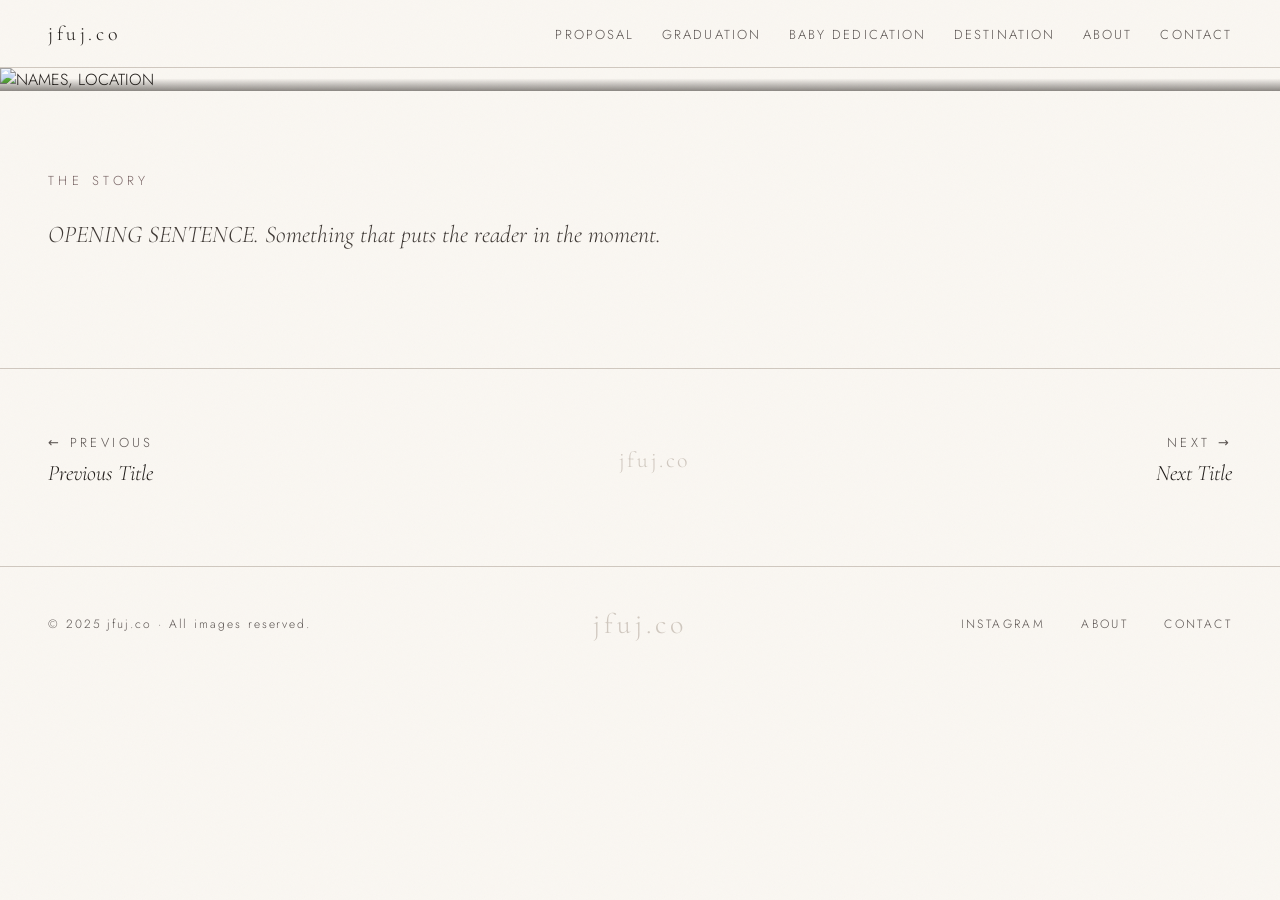
==== _story-template.html @ 377f387f "Add data-driven portfolio workflow - portfolio.json: single config file for all shoots (cover, nav l" ====
<!DOCTYPE html>
<html lang="en">
<head>
    <meta charset="UTF-8">
    <meta name="viewport" content="width=device-width, initial-scale=1.0">
    <!-- FILL IN: Page title -->
    <title>NAMES — TYPE Photography | jfuj</title>
    <!-- FILL IN: Meta description (1-2 sentences, include location + what happened) -->
    <meta name="description" content="DESCRIPTION. Photographed by Jerin Kuruvilla.">
    <meta name="author" content="Jerin Kuruvilla">
    <!-- FILL IN: canonical URL — must match the filename you save this as -->
    <link rel="canonical" href="https://jfuj.org/YOUR-FILENAME.html">
    <!-- Open Graph -->
    <meta property="og:type" content="article">
    <meta property="og:url" content="https://jfuj.org/YOUR-FILENAME.html">
    <meta property="og:title" content="NAMES — TYPE Photography | jfuj">
    <meta property="og:description" content="DESCRIPTION. Photographed by Jerin Kuruvilla.">
    <!-- FILL IN: path to the best single image for social sharing -->
    <meta property="og:image" content="https://jfuj.org/images/Portfolio/FOLDER/IMAGE.jpg">
    <!-- Twitter Card -->
    <meta name="twitter:card" content="summary_large_image">
    <meta name="twitter:title" content="NAMES — TYPE Photography | jfuj">
    <meta name="twitter:description" content="DESCRIPTION.">
    <meta name="twitter:image" content="https://jfuj.org/images/Portfolio/FOLDER/IMAGE.jpg">
    <link rel="preconnect" href="https://fonts.googleapis.com">
    <link rel="preconnect" href="https://fonts.gstatic.com" crossorigin>
    <link href="https://fonts.googleapis.com/css2?family=Cormorant+Garamond:ital,wght@0,300;0,400;1,300;1,400;1,500&family=Jost:wght@100;200;300&display=swap" rel="stylesheet">
    <link rel="stylesheet" href="style.css">
</head>
<body>

<div class="grain" aria-hidden="true"></div>

<!-- Mobile nav overlay — story links injected by portfolio.js -->
<div class="nav-overlay" id="navOverlay" aria-hidden="true">
    <a href="index.html">Home</a>
    <a href="about.html">About</a>
    <a href="contact.html">Contact</a>
</div>

<div class="page">

    <!-- NAV — story links injected by portfolio.js -->
    <nav class="nav scrolled" aria-label="Site navigation">
        <a href="index.html" class="nav-logo">jfuj.co</a>
        <ul class="nav-links">
            <li><a href="about.html">About</a></li>
            <li><a href="contact.html">Contact</a></li>
        </ul>
        <button class="nav-hamburger" id="hamburger" aria-label="Open menu" aria-expanded="false">
            <span></span><span></span><span></span>
        </button>
    </nav>

    <main>

        <!-- STORY HERO -->
        <!-- FILL IN: hero image path and alt text -->
        <div class="story-hero">
            <img
                src="images/Portfolio/FOLDER/HERO-IMAGE.jpg"
                alt="NAMES, LOCATION"
                loading="eager"
            >
            <div class="story-hero-overlay">
                <!-- FILL IN: title and meta -->
                <h1 class="story-hero-title">NAMES</h1>
                <p class="story-hero-meta">
                    TYPE &ensp;·&ensp; SEASON YEAR<br>
                    LOCATION
                </p>
            </div>
        </div>

        <!-- ESSAY -->
        <div class="essay">

            <!-- Opening paragraph — 1–2 sentences, sets the scene -->
            <div class="essay-intro reveal">
                <span class="essay-intro-label">The Story</span>
                <p class="essay-intro-text">OPENING SENTENCE. Something that puts the reader in the moment.</p>
            </div>

            <!-- ── IMAGE LAYOUTS — uncomment and fill in what you need ──────────

            FULL WIDTH (best for establishing shots or key moments):
            <div class="essay-section essay-full reveal">
                <div class="essay-img">
                    <img src="images/Portfolio/FOLDER/IMAGE.jpg" alt="DESCRIPTION" loading="lazy">
                </div>
                <p class="essay-cap">LOCATION · caption text</p>
            </div>

            TEXT BLOCK (between images):
            <div class="essay-text reveal">
                <p>Paragraph of writing. Keep it short — 2–4 sentences.</p>
                <p>Optional second paragraph.</p>
            </div>

            SIDE-BY-SIDE PAIR (two equal images):
            <div class="essay-section essay-pair reveal">
                <div class="essay-img">
                    <img src="images/Portfolio/FOLDER/IMAGE1.jpg" alt="DESCRIPTION" loading="lazy">
                </div>
                <div class="essay-img">
                    <img src="images/Portfolio/FOLDER/IMAGE2.jpg" alt="DESCRIPTION" loading="lazy">
                </div>
            </div>

            FEATURE — big left, small right (61/39 split):
            <div class="essay-section essay-feature reveal">
                <div class="essay-img">
                    <img src="images/Portfolio/FOLDER/BIG-IMAGE.jpg" alt="DESCRIPTION" loading="lazy">
                </div>
                <div class="essay-img">
                    <img src="images/Portfolio/FOLDER/SMALL-IMAGE.jpg" alt="DESCRIPTION" loading="lazy">
                </div>
            </div>

            FEATURE REVERSED — small left, big right (39/61 split):
            <div class="essay-section essay-feature-r reveal">
                <div class="essay-img">
                    <img src="images/Portfolio/FOLDER/SMALL-IMAGE.jpg" alt="DESCRIPTION" loading="lazy">
                </div>
                <div class="essay-img">
                    <img src="images/Portfolio/FOLDER/BIG-IMAGE.jpg" alt="DESCRIPTION" loading="lazy">
                </div>
            </div>

            SINGLE CENTERED PORTRAIT (62% wide, centered):
            <div class="essay-section essay-single reveal">
                <div class="essay-img">
                    <img src="images/Portfolio/FOLDER/IMAGE.jpg" alt="DESCRIPTION" loading="lazy">
                </div>
            </div>

            SINGLE CENTERED LANDSCAPE (78% wide, centered):
            <div class="essay-section essay-single landscape reveal">
                <div class="essay-img">
                    <img src="images/Portfolio/FOLDER/IMAGE.jpg" alt="DESCRIPTION" loading="lazy">
                </div>
            </div>

            ── END LAYOUTS ────────────────────────────────────────────────── -->

        </div><!-- /.essay -->

        <!-- STORY NAV -->
        <!-- FILL IN: prev/next page links. First page: use "← All Stories / Back to Stories".
             Last page: use "All Stories → / Back to Stories". Middle pages: use ← Previous / Next → -->
        <div class="story-nav">
            <div class="story-nav-link">
                <span>← Previous</span>
                <strong><a href="PREVIOUS-PAGE.html">Previous Title</a></strong>
            </div>
            <span class="story-nav-center">jfuj.co</span>
            <div class="story-nav-link" style="text-align:right;">
                <span>Next →</span>
                <strong><a href="NEXT-PAGE.html">Next Title</a></strong>
            </div>
        </div>

    </main>

    <!-- FOOTER -->
    <footer>
        <span class="footer-copy">© 2025 jfuj.co · All images reserved.</span>
        <a href="index.html" class="footer-wordmark">jfuj.co</a>
        <div class="footer-links">
            <a href="https://www.instagram.com/jfuj.co" target="_blank" rel="noopener">Instagram</a>
            <a href="about.html">About</a>
            <a href="contact.html">Contact</a>
        </div>
    </footer>

</div><!-- /.page -->

<script>
    const nav = document.querySelector('.nav');
    const onScroll = () => nav.classList.toggle('scrolled', window.scrollY > 60);
    window.addEventListener('scroll', onScroll, { passive: true });
    onScroll();

    const hamburger = document.getElementById('hamburger');
    const overlay   = document.getElementById('navOverlay');
    hamburger.addEventListener('click', () => {
        const open = hamburger.classList.toggle('open');
        overlay.classList.toggle('open', open);
        hamburger.setAttribute('aria-expanded', open);
        overlay.setAttribute('aria-hidden', !open);
        document.body.style.overflow = open ? 'hidden' : '';
    });
    overlay.querySelectorAll('a').forEach(a => a.addEventListener('click', () => {
        hamburger.classList.remove('open');
        overlay.classList.remove('open');
        hamburger.setAttribute('aria-expanded', false);
        overlay.setAttribute('aria-hidden', true);
        document.body.style.overflow = '';
    }));

    const reveals = document.querySelectorAll('.reveal');
    const observer = new IntersectionObserver(
        entries => entries.forEach(e => {
            if (e.isIntersecting) { e.target.classList.add('visible'); observer.unobserve(e.target); }
        }),
        { threshold: 0.06 }
    );
    reveals.forEach(el => observer.observe(el));
</script>
<script src="/portfolio.js" defer></script>

</body>
</html>
---- style.css ----
/* ════════════════════════════════════════════
   jfuj.co — Shared Stylesheet
   ════════════════════════════════════════════ */

/* ─── Reset ─── */
*, *::before, *::after { box-sizing: border-box; margin: 0; padding: 0; }

/* ─── Tokens ─── */
:root {
    --bg:         #FAF7F2;
    --text:       #1E1A17;
    --text-mid:   #3D3733;
    --text-faint: #5A5350;
    --mauve:      #7A6666;
    --sage:       #A4B09C;
    --sep:        #D0C8BF;
    --serif:      'Cormorant Garamond', Georgia, serif;
    --sans:       'Jost', system-ui, sans-serif;
    --gutter:     3rem;
    --nav-h:      68px;
}

/* ─── Base ─── */
html { scroll-behavior: smooth; }

body {
    background: var(--bg);
    color: var(--text);
    font-family: var(--sans);
    font-weight: 300;
    -webkit-font-smoothing: antialiased;
    overflow-x: hidden;
    min-height: 100dvh;
    display: flex;
    flex-direction: column;
}

img  { display: block; max-width: 100%; }
a    { color: inherit; text-decoration: none; }
main { flex: 1; }

/* ─── Film grain ─── */
.grain {
    position: fixed;
    inset: -100%;
    width: 300%; height: 300%;
    pointer-events: none;
    z-index: 9000;
    opacity: 0.03;
    background-image: url("data:image/svg+xml,%3Csvg xmlns='http://www.w3.org/2000/svg' width='300' height='300'%3E%3Cfilter id='n'%3E%3CfeTurbulence type='fractalNoise' baseFrequency='0.78' numOctaves='4' stitchTiles='stitch'/%3E%3C/filter%3E%3Crect width='300' height='300' filter='url(%23n)'/%3E%3C/svg%3E");
    background-size: 180px 180px;
    animation: grain .7s steps(2) infinite;
}

@keyframes grain {
    0%   { transform: translate(0, 0); }
    25%  { transform: translate(-4%, -3%); }
    50%  { transform: translate(3%, 4%); }
    75%  { transform: translate(-2%, 3%); }
    100% { transform: translate(4%, -2%); }
}

/* ─── Page entrance ─── */
.page {
    animation: rise 1.2s cubic-bezier(.16,1,.3,1) both;
    padding-top: var(--nav-h);
}

@keyframes rise {
    from { opacity: 0; transform: translateY(12px); }
    to   { opacity: 1; transform: translateY(0); }
}

/* ─── Scroll reveal ─── */
.reveal {
    opacity: 0;
    transform: translateY(24px);
    transition: opacity .9s ease, transform .9s cubic-bezier(.16,1,.3,1);
}
.reveal.visible { opacity: 1; transform: translateY(0); }

/* ═══════════════════════════════════
   NAVIGATION
═══════════════════════════════════ */
.nav {
    position: fixed;
    top: 0; left: 0; right: 0;
    height: var(--nav-h);
    z-index: 500;
    display: flex;
    align-items: center;
    justify-content: space-between;
    padding: 0 var(--gutter);
    background: var(--bg);
    border-bottom: 1px solid var(--sep);
}

.nav-logo {
    font-family: var(--serif);
    font-weight: 300;
    font-size: 1.25rem;
    letter-spacing: .18em;
    color: var(--text);
    z-index: 510;
    position: relative;
}

.nav-links {
    display: flex;
    gap: 1.75rem;
    list-style: none;
}

.nav-links a {
    font-family: var(--sans);
    font-weight: 300;
    font-size: .8125rem;
    letter-spacing: .16em;
    text-transform: uppercase;
    color: var(--text-faint);
    transition: color .4s ease;
}

.nav-links a:hover,
.nav-links a[aria-current="page"] { color: var(--text); }

/* Hamburger */
.nav-hamburger {
    display: none;
    flex-direction: column;
    gap: 5px;
    cursor: pointer;
    background: none;
    border: none;
    padding: 10px;
    margin: -6px;
    z-index: 510;
    position: relative;
    min-width: 44px;
    min-height: 44px;
    justify-content: center;
    align-items: center;
}

.nav-hamburger span {
    display: block;
    width: 24px;
    height: 1.5px;
    background: var(--text-mid);
    transition: all .45s cubic-bezier(.16,1,.3,1);
    transform-origin: center;
}

.nav-hamburger.open span:nth-child(1) { transform: translateY(6.5px) rotate(45deg); }
.nav-hamburger.open span:nth-child(2) { opacity: 0; transform: scaleX(0); }
.nav-hamburger.open span:nth-child(3) { transform: translateY(-6.5px) rotate(-45deg); }

/* Mobile overlay */
.nav-overlay {
    position: fixed;
    inset: 0;
    background: var(--bg);
    z-index: 450;
    display: flex;
    flex-direction: column;
    justify-content: center;
    align-items: center;
    gap: 2.5rem;
    opacity: 0;
    pointer-events: none;
    transition: opacity .5s ease;
}

.nav-overlay.open { opacity: 1; pointer-events: all; }

.nav-overlay a {
    font-family: var(--serif);
    font-weight: 300;
    font-style: italic;
    font-size: clamp(2rem,7vw,3rem);
    color: var(--text-mid);
    transition: color .4s ease;
    letter-spacing: .02em;
}

.nav-overlay a:hover { color: var(--text); }

/* ═══════════════════════════════════
   SHARED COMPONENTS
═══════════════════════════════════ */

/* Divider */
.divider {
    display: flex;
    align-items: center;
    gap: 2rem;
    padding: 5rem var(--gutter);
}

.divider-rule { flex: 1; height: 1px; background: var(--sep); }

.divider-label {
    font-family: var(--sans);
    font-weight: 300;
    font-size: .8125rem;
    letter-spacing: .32em;
    text-transform: uppercase;
    color: var(--text-faint);
    flex-shrink: 0;
}

/* Footer */
footer {
    padding: 2.5rem var(--gutter);
    display: grid;
    grid-template-columns: 1fr auto 1fr;
    align-items: center;
    border-top: 1px solid var(--sep);
}

.footer-copy {
    font-family: var(--sans);
    font-weight: 300;
    font-size: .75rem;
    letter-spacing: .16em;
    color: var(--text-faint);
}

.footer-wordmark {
    font-family: var(--serif);
    font-weight: 300;
    font-size: 1.75rem;
    letter-spacing: .14em;
    color: var(--sep);
    text-align: center;
}

.footer-links {
    display: flex;
    justify-content: flex-end;
    gap: 2.25rem;
}

.footer-links a {
    font-family: var(--sans);
    font-weight: 300;
    font-size: .75rem;
    letter-spacing: .2em;
    text-transform: uppercase;
    color: var(--text-faint);
    transition: color .4s ease;
    padding: .5rem .25rem;
    margin: -.5rem -.25rem;
}

.footer-links a:hover { color: var(--text-mid); }

/* ═══════════════════════════════════
   HOME — HERO
═══════════════════════════════════ */
.hero {
    height: calc(100dvh - var(--nav-h));
    min-height: 540px;
    display: grid;
    grid-template-columns: 59% 41%;
}

.hero-img { overflow: hidden; position: relative; }

.hero-img img {
    width: 100%;
    height: auto;
    display: block;
}

.hero-side {
    position: relative;
    display: flex;
    flex-direction: column;
    justify-content: flex-end;
    padding: 0 3.5rem 4.5rem;
    gap: 1rem;
}

.hero-ghost {
    position: absolute;
    top: 5.5rem; right: 3rem;
    font-family: var(--serif);
    font-weight: 300;
    font-size: clamp(5rem,8vw,8rem);
    line-height: .85;
    color: var(--sep);
    user-select: none;
    pointer-events: none;
    letter-spacing: -.02em;
    text-align: right;
}

.hero-ghost small {
    display: block;
    font-family: var(--sans);
    font-weight: 300;
    font-size: .75rem;
    letter-spacing: .24em;
    text-transform: uppercase;
    color: var(--text-faint);
    margin-top: .625rem;
    text-align: right;
}

.hero-eyebrow {
    font-family: var(--sans);
    font-weight: 300;
    font-size: .8125rem;
    letter-spacing: .28em;
    text-transform: uppercase;
    color: var(--text-faint);
}

.hero-title {
    font-family: var(--serif);
    font-weight: 300;
    font-style: italic;
    font-size: clamp(2.25rem,3.5vw,3.75rem);
    line-height: 1.08;
    color: var(--text);
}

.hero-caption {
    font-family: var(--sans);
    font-weight: 300;
    font-size: .8125rem;
    letter-spacing: .22em;
    text-transform: uppercase;
    color: var(--text-faint);
    line-height: 2.1;
}

/* Animated scroll indicator */
.hero-scroll {
    position: absolute;
    bottom: 2.5rem; left: 50%;
    transform: translateX(-50%);
    font-family: var(--sans);
    font-weight: 300;
    font-size: .75rem;
    letter-spacing: .28em;
    text-transform: uppercase;
    color: var(--text-faint);
    display: flex;
    flex-direction: column;
    align-items: center;
    gap: .75rem;
}

.hero-scroll::after {
    content: '';
    display: block;
    width: 1px; height: 2rem;
    background: var(--sep);
    animation: scrollLine 2s ease-in-out infinite;
}

@keyframes scrollLine {
    0%   { transform: scaleY(0); transform-origin: top; }
    49%  { transform: scaleY(1); transform-origin: top; }
    50%  { transform: scaleY(1); transform-origin: bottom; }
    100% { transform: scaleY(0); transform-origin: bottom; }
}

/* ═══════════════════════════════════
   HOME — EDITORIAL GRID
═══════════════════════════════════ */
.editorial { padding: 0 var(--gutter) 8rem; }

.ed-grid {
    display: grid;
    grid-template-columns: repeat(12, 1fr);
    grid-template-rows: auto auto;
    gap: 1rem;
    align-items: stretch;
}

.ed-img {
    overflow: hidden;
    cursor: pointer;
}

.ed-img img {
    width: 100%;
    height: auto;
    display: block;
    transition: transform 1.8s cubic-bezier(.25,.46,.45,.94);
}

.ed-img:hover img {
    transform: scale(1.03);
}

.ed-a { grid-column: 1/9;  grid-row: 1; }
.ed-b { grid-column: 9/13; grid-row: 1/3; }
.ed-c { grid-column: 5/9;  grid-row: 2; }

.ed-text {
    grid-column: 1/5;
    grid-row: 2;
    display: flex;
    flex-direction: column;
    justify-content: center;
    padding: 2rem 2.5rem 2rem 0;
}

.ed-label {
    font-family: var(--sans);
    font-weight: 300;
    font-size: .8125rem;
    letter-spacing: .3em;
    text-transform: uppercase;
    color: var(--mauve);
    margin-bottom: 1.125rem;
}

.ed-title {
    font-family: var(--serif);
    font-weight: 300;
    font-style: italic;
    font-size: 1.875rem;
    line-height: 1.3;
    color: var(--text);
    margin-bottom: 1.125rem;
}

.ed-body {
    font-family: var(--sans);
    font-weight: 300;
    font-size: 1rem;
    line-height: 1.9;
    color: var(--text-mid);
}

/* ═══════════════════════════════════
   HOME — STORIES
═══════════════════════════════════ */
.stories { padding: 0 var(--gutter) 9rem; }

.stories-grid {
    display: grid;
    grid-template-columns: 1fr 1fr;
    gap: 4rem;
    align-items: start;
}

.story-card {
    display: flex;
    flex-direction: column;
    gap: 1.25rem;
}

.story-card-img {
    overflow: hidden;
    position: relative;
}

.story-card-img img {
    width: 100%;
    height: auto;
    display: block;
    transition: transform 1.8s cubic-bezier(.25,.46,.45,.94);
}

.story-card:hover .story-card-img img { transform: scale(1.04); }

.story-card-meta {
    display: flex;
    justify-content: space-between;
    align-items: baseline;
    padding-top: .25rem;
}

.story-card-cat {
    font-family: var(--sans);
    font-weight: 300;
    font-size: .8125rem;
    letter-spacing: .28em;
    text-transform: uppercase;
    color: var(--mauve);
}

.story-card-date {
    font-family: var(--sans);
    font-weight: 300;
    font-size: .8125rem;
    letter-spacing: .16em;
    color: var(--text-faint);
}

.story-card-title {
    font-family: var(--serif);
    font-weight: 300;
    font-style: italic;
    font-size: 2rem;
    line-height: 1.2;
    color: var(--text);
}

.story-card-excerpt {
    font-family: var(--sans);
    font-weight: 300;
    font-size: 1rem;
    line-height: 1.9;
    color: var(--text-mid);
}

.story-card-link {
    font-family: var(--sans);
    font-weight: 300;
    font-size: .8125rem;
    letter-spacing: .24em;
    text-transform: uppercase;
    color: var(--text-faint);
    display: inline-flex;
    align-items: center;
    gap: .625rem;
    margin-top: .25rem;
    transition: color .5s ease;
}

.story-card-link::after {
    content: '→';
    font-size: .875rem;
    transition: transform .5s cubic-bezier(.25,.46,.45,.94);
}

.story-card:hover .story-card-link { color: var(--text-mid); }
.story-card:hover .story-card-link::after { transform: translateX(5px); }

/* ═══════════════════════════════════
   HOME — ABOUT STRIP
═══════════════════════════════════ */
.about-strip {
    border-top: 1px solid var(--sep);
    border-bottom: 1px solid var(--sep);
    display: grid;
    grid-template-columns: 1fr 1fr;
    gap: 7rem;
    padding: 5.5rem var(--gutter);
}

.about-strip-left {
    display: flex;
    flex-direction: column;
    justify-content: center;
}

.about-strip-eyebrow {
    font-family: var(--sans);
    font-weight: 300;
    font-size: .8125rem;
    letter-spacing: .32em;
    text-transform: uppercase;
    color: var(--text-faint);
    margin-bottom: 2rem;
}

.about-strip-quote {
    font-family: var(--serif);
    font-weight: 300;
    font-style: italic;
    font-size: clamp(1.5rem,2.2vw,2.25rem);
    line-height: 1.5;
    color: var(--text);
}

.about-strip-right {
    display: flex;
    flex-direction: column;
    justify-content: center;
    gap: 2.25rem;
}

.about-strip-body {
    font-family: var(--sans);
    font-weight: 300;
    font-size: 1.0625rem;
    line-height: 1.9;
    color: var(--text-mid);
}

.about-strip-cta {
    font-family: var(--sans);
    font-weight: 300;
    font-size: .8125rem;
    letter-spacing: .28em;
    text-transform: uppercase;
    color: var(--text);
    display: inline-flex;
    align-items: center;
    gap: 1rem;
    transition: gap .6s cubic-bezier(.25,.46,.45,.94);
}

.about-strip-cta::after {
    content: '→';
    letter-spacing: 0;
    color: var(--sep);
    transition: color .5s ease;
}

.about-strip-cta:hover { gap: 1.5rem; }
.about-strip-cta:hover::after { color: var(--text-faint); }

/* ═══════════════════════════════════
   STORY PAGE
═══════════════════════════════════ */

/* Hero */
.story-hero {
    overflow: hidden;
    position: relative;
}

.story-hero img {
    width: 100%;
    height: auto;
    display: block;
}

.story-hero::after {
    content: '';
    position: absolute;
    inset: 0;
    background: linear-gradient(to bottom, transparent 45%, rgba(28,23,19,.5) 100%);
    pointer-events: none;
}

.story-hero-overlay {
    position: absolute;
    bottom: 0; left: 0; right: 0;
    z-index: 2;
    padding: var(--gutter) var(--gutter) 3rem;
    display: flex;
    justify-content: space-between;
    align-items: flex-end;
    gap: 2rem;
}

.story-hero-title {
    font-family: var(--serif);
    font-weight: 300;
    font-style: italic;
    font-size: clamp(2.5rem,5vw,4.75rem);
    line-height: 1.08;
    color: #fff;
    text-shadow: 0 2px 24px rgba(0,0,0,.18);
}

.story-hero-meta {
    font-family: var(--sans);
    font-weight: 300;
    font-size: .875rem;
    letter-spacing: .2em;
    text-transform: uppercase;
    color: rgba(255,255,255,.8);
    text-align: right;
    line-height: 2;
    flex-shrink: 0;
}

/* Essay container */
.essay {
    padding: 0 var(--gutter);
    max-width: 1440px;
    margin: 0 auto;
}

.essay-intro {
    padding: 5rem 0 2rem;
    max-width: 620px;
}

.essay-intro-label {
    font-family: var(--sans);
    font-weight: 300;
    font-size: .8125rem;
    letter-spacing: .34em;
    text-transform: uppercase;
    color: var(--mauve);
    margin-bottom: 1.5rem;
    display: block;
}

.essay-intro-text {
    font-family: var(--serif);
    font-weight: 300;
    font-style: italic;
    font-size: clamp(1.125rem, 4vw, 1.5rem);
    line-height: 1.75;
    color: var(--text-mid);
}

/* Essay layout primitives */
.essay-section { padding: 1.5rem 0; }

/* Text block */
.essay-text {
    max-width: 560px;
    padding: 2.5rem 0;
}

.essay-text p {
    font-family: var(--sans);
    font-weight: 300;
    font-size: 1.0625rem;
    line-height: 2.05;
    color: var(--text-mid);
    margin-bottom: 1.25em;
}

.essay-text p:last-child { margin-bottom: 0; }

/* Image wrapper */
.essay-img {
    overflow: hidden;
    cursor: pointer;
    position: relative;
}

.essay-img img {
    width: 100%;
    height: auto;
    display: block;
    transition: transform 1.8s cubic-bezier(.25,.46,.45,.94);
}

.essay-img:hover img {
    transform: scale(1.02);
}

/* Full-width */
.essay-full .essay-img {
}

/* Side-by-side pair */
.essay-pair {
    display: grid;
    grid-template-columns: 1fr 1fr;
    gap: .875rem;
}

.essay-pair .essay-img {
}

/* Feature: big + small (portrait pair, unequal) */
.essay-feature {
    display: grid;
    grid-template-columns: 61% 39%;
    gap: .875rem;
}

.essay-feature-r {
    display: grid;
    grid-template-columns: 39% 61%;
    gap: .875rem;
}

.essay-feature .essay-img,
.essay-feature-r .essay-img {
}

/* Single centered */
.essay-single {
    display: flex;
    justify-content: center;
}

.essay-single .essay-img {
    width: 62%;
}

.essay-single.landscape .essay-img {
    width: 78%;
}

/* Caption */
.essay-cap {
    font-family: var(--sans);
    font-weight: 300;
    font-size: .75rem;
    letter-spacing: .2em;
    color: var(--text-faint);
    padding-top: .625rem;
}

/* Story bottom nav */
.story-nav {
    display: flex;
    justify-content: space-between;
    align-items: center;
    padding: 4rem var(--gutter) 5rem;
    border-top: 1px solid var(--sep);
    margin-top: 5rem;
}

.story-nav-link {
    display: flex;
    flex-direction: column;
    gap: .5rem;
    min-height: 44px;
    justify-content: center;
}

.story-nav-link span {
    font-family: var(--sans);
    font-weight: 300;
    font-size: .8125rem;
    letter-spacing: .26em;
    text-transform: uppercase;
    color: var(--text-faint);
}

.story-nav-link strong {
    font-family: var(--serif);
    font-weight: 300;
    font-style: italic;
    font-size: clamp(1rem, 3.5vw, 1.375rem);
    color: var(--text);
}

.story-nav-center {
    font-family: var(--serif);
    font-weight: 300;
    font-size: 1.375rem;
    letter-spacing: .12em;
    color: var(--sep);
}

/* ═══════════════════════════════════
   ABOUT PAGE
═══════════════════════════════════ */

.about-photo {
    overflow: hidden;
}

.about-photo img {
    width: 100%;
    height: auto;
    display: block;
}

.about-body {
    display: grid;
    grid-template-columns: 1fr 1.5fr;
    gap: 5rem;
    padding: 5rem var(--gutter) 7rem;
}

.about-page-eyebrow {
    font-family: var(--sans);
    font-weight: 300;
    font-size: .8125rem;
    letter-spacing: .34em;
    text-transform: uppercase;
    color: var(--mauve);
    margin-bottom: 2rem;
    display: block;
}

.about-page-name {
    font-family: var(--serif);
    font-weight: 300;
    font-size: clamp(2.5rem,4vw,4rem);
    line-height: 1.05;
    color: var(--text);
    margin-bottom: 1rem;
}

.about-page-sub {
    font-family: var(--sans);
    font-weight: 300;
    font-size: .875rem;
    letter-spacing: .22em;
    text-transform: uppercase;
    color: var(--text-faint);
    margin-bottom: 3.5rem;
    padding-bottom: 3.5rem;
    border-bottom: 1px solid var(--sep);
}

.about-page-essay p {
    font-family: var(--sans);
    font-weight: 300;
    font-size: 1.0625rem;
    line-height: 2.1;
    color: var(--text-mid);
    margin-bottom: 1.5rem;
}

.about-page-essay p:last-child { margin-bottom: 0; }

.about-page-gear {
    margin-top: 3.5rem;
    padding-top: 3rem;
    border-top: 1px solid var(--sep);
}

.about-page-gear-label {
    font-family: var(--sans);
    font-weight: 300;
    font-size: .8125rem;
    letter-spacing: .32em;
    text-transform: uppercase;
    color: var(--text-faint);
    margin-bottom: 1.25rem;
    display: block;
}

.about-page-gear-list {
    font-family: var(--serif);
    font-weight: 300;
    font-style: italic;
    font-size: 1.25rem;
    line-height: 1.9;
    color: var(--text-mid);
}

/* ═══════════════════════════════════
   CONTACT PAGE
═══════════════════════════════════ */
.contact-page {
    min-height: 100dvh;
    display: flex;
    flex-direction: column;
    justify-content: center;
    align-items: center;
    text-align: center;
    padding: 8rem var(--gutter) 6rem;
}

.contact-eyebrow {
    font-family: var(--sans);
    font-weight: 300;
    font-size: .875rem;
    letter-spacing: .34em;
    text-transform: uppercase;
    color: var(--text-faint);
    margin-bottom: 3rem;
    display: block;
}

.contact-title {
    font-family: var(--serif);
    font-weight: 300;
    font-style: italic;
    font-size: clamp(2rem,4vw,3.75rem);
    line-height: 1.2;
    color: var(--text);
    margin-bottom: 2rem;
    max-width: 640px;
}

.contact-message {
    font-family: var(--sans);
    font-weight: 300;
    font-size: 1.0625rem;
    line-height: 1.9;
    color: var(--text-mid);
    max-width: 440px;
    margin-bottom: 3.5rem;
}

.contact-handle {
    font-family: var(--serif);
    font-weight: 300;
    font-style: italic;
    font-size: clamp(2rem,3.5vw,3rem);
    color: var(--text);
    letter-spacing: .02em;
    display: inline-block;
    position: relative;
    transition: color .6s ease, letter-spacing .6s cubic-bezier(.25,.46,.45,.94);
}

.contact-handle::after {
    content: '';
    position: absolute;
    bottom: -2px; left: 0; right: 0;
    height: 1px;
    background: var(--sep);
    transform: scaleX(0);
    transform-origin: left;
    transition: transform .7s cubic-bezier(.25,.46,.45,.94);
}

.contact-handle:hover { color: var(--mauve); letter-spacing: .04em; }
.contact-handle:hover::after { transform: scaleX(1); }

.contact-handle-sub {
    margin-top: 1.25rem;
    font-family: var(--sans);
    font-weight: 300;
    font-size: .875rem;
    letter-spacing: .28em;
    text-transform: uppercase;
    color: var(--text-faint);
    display: block;
}

/* ═══════════════════════════════════
   RESPONSIVE — tablet (≤ 960px)
═══════════════════════════════════ */
@media (max-width: 960px) {
    :root { --gutter: 2rem; }

    /* Nav collapses to hamburger */
    .nav-links { display: none; }
    .nav-hamburger { display: flex; }

    /* Hero stacks */
    .hero {
        grid-template-columns: 1fr;
        grid-template-rows: 60dvh auto;
        height: auto;
        min-height: auto;
    }
    .hero-ghost, .hero-scroll { display: none; }
    .hero-side { padding: 2.5rem 2rem 3rem; gap: .875rem; position: static; }

    /* Editorial grid flattens */
    .ed-grid { grid-template-columns: 1fr 1fr; }
    .ed-a   { grid-column: 1/3; grid-row: 1; }
    .ed-b   { grid-column: 1/3; grid-row: 3; }
    .ed-text { grid-column: 1/3; grid-row: 2; padding: 1.5rem 0; }
    .ed-c   { grid-column: 1/3; grid-row: 4; }

    /* Stories stack */
    .stories-grid { grid-template-columns: 1fr; gap: 3.5rem; }

    /* About strip */
    .about-strip { grid-template-columns: 1fr; gap: 2.5rem; padding: 4rem var(--gutter); }

    /* About page */
    .about-photo { }
    .about-body { grid-template-columns: 1fr; gap: 2.5rem; padding: 3.5rem var(--gutter) 5rem; }

    /* Story hero */
    .story-hero { }
    .story-hero-overlay { flex-direction: column; align-items: flex-start; gap: .5rem; }
    .story-hero-meta { text-align: left; }

    /* Essay layouts */
    .essay-pair { grid-template-columns: 1fr; }
    .essay-feature, .essay-feature-r { grid-template-columns: 1fr; }
    .essay-pair .essay-img,
    .essay-feature .essay-img,
    .essay-feature-r .essay-img { }
    .essay-single .essay-img { width: 85%; }
    .essay-single.landscape .essay-img { width: 100%; }

    /* Story nav */
    .story-nav { padding: 3rem var(--gutter) 4rem; gap: 1.5rem; }
    .story-nav-center { display: none; }
    .story-nav-link:last-child { text-align: right; }

    /* Footer */
    footer { grid-template-columns: 1fr; gap: 1.5rem; text-align: center; padding: 2rem var(--gutter); }
    .footer-wordmark { order: -1; }
    .footer-links { justify-content: center; }
}

/* ─── mobile (≤ 600px) ─── */
@media (max-width: 600px) {
    :root { --gutter: 1.25rem; }

    .nav { padding: 1.375rem var(--gutter); }

    /* Nav overlay: tighten so all 7 links fit on small screens */
    .nav-overlay { gap: 1.25rem; }
    .nav-overlay a { font-size: clamp(1.5rem, 7vw, 2.5rem); }

    /* Story nav: keep side-by-side, hide decorative center wordmark */
    .story-nav { flex-direction: row; gap: 1rem; padding: 2.5rem var(--gutter) 3.5rem; }
    .story-nav-center { display: none; }
    .story-nav-link { flex: 1; }
    .story-nav-link:last-child { text-align: right; }

    .divider { padding: 3rem var(--gutter); }
    .hero { grid-template-rows: 55dvh auto; }
    .contact-page { padding: 7rem var(--gutter) 4rem; }
    .essay-single .essay-img { width: 92%; }
    .essay-full .essay-img { height: 55vh; }

    /* Essay intro tighter on small screens */
    .essay-intro { padding: 3rem 0 1.5rem; }

    /* About page tighter padding */
    .about-body { padding: 2.5rem var(--gutter) 4rem; gap: 2rem; }
    .about-page-sub { margin-bottom: 2rem; padding-bottom: 2rem; }

    /* Footer links easier to tap */
    .footer-links { gap: 1.5rem; }
}

/* ═══════════════════════════════════
   GALLERY PAGE
═══════════════════════════════════ */

.gallery-header {
    padding: 5rem var(--gutter) 3rem;
    border-bottom: 1px solid var(--sep);
}

.gallery-eyebrow {
    font-family: var(--sans);
    font-weight: 300;
    font-size: .8125rem;
    letter-spacing: .34em;
    text-transform: uppercase;
    color: var(--mauve);
    margin-bottom: 1.25rem;
    display: block;
}

.gallery-title {
    font-family: var(--serif);
    font-weight: 300;
    font-style: italic;
    font-size: clamp(2.75rem,5vw,5rem);
    line-height: 1.06;
    color: var(--text);
    margin-bottom: 1.5rem;
}

.gallery-desc {
    font-family: var(--sans);
    font-weight: 300;
    font-size: 1.0625rem;
    line-height: 1.9;
    color: var(--text-mid);
    max-width: 520px;
}

.gallery-meta {
    margin-top: 1.5rem;
    font-family: var(--sans);
    font-weight: 300;
    font-size: .8125rem;
    letter-spacing: .22em;
    text-transform: uppercase;
    color: var(--text-faint);
    display: block;
}

.gallery-grid {
    padding: 3rem var(--gutter) 7rem;
    columns: 3 280px;
    column-gap: .75rem;
}

.gallery-item {
    break-inside: avoid;
    margin-bottom: .75rem;
    overflow: hidden;
    cursor: pointer;
    position: relative;
}

.gallery-item img {
    width: 100%;
    display: block;
    transition: transform 1.8s cubic-bezier(.25,.46,.45,.94);
}

.gallery-item:hover img {
    transform: scale(1.03);
}

/* Lightbox */
.lightbox {
    position: fixed;
    inset: 0;
    background: rgba(20,16,14,.95);
    z-index: 8000;
    display: flex;
    align-items: center;
    justify-content: center;
    opacity: 0;
    pointer-events: none;
    transition: opacity .4s ease;
}

.lightbox.open {
    opacity: 1;
    pointer-events: all;
}

.lightbox-img {
    max-width: 90vw;
    max-height: 90dvh;
    object-fit: contain;
}

.lightbox-close {
    position: absolute;
    top: 1.5rem; right: 2rem;
    font-family: var(--sans);
    font-weight: 300;
    font-size: .875rem;
    letter-spacing: .26em;
    text-transform: uppercase;
    color: rgba(255,255,255,.6);
    cursor: pointer;
    background: none;
    border: none;
    transition: color .3s ease;
}

.lightbox-close:hover { color: #fff; }

.lightbox-nav {
    position: absolute;
    top: 50%;
    transform: translateY(-50%);
    font-family: var(--serif);
    font-size: 2.5rem;
    color: rgba(255,255,255,.4);
    cursor: pointer;
    background: none;
    border: none;
    padding: 1rem;
    transition: color .3s ease;
    user-select: none;
}

.lightbox-nav:hover { color: rgba(255,255,255,.9); }
.lightbox-prev { left: 1rem; }
.lightbox-next { right: 1rem; }

/* ═══════════════════════════════════
   HOMEPAGE — PORTFOLIO GRID
═══════════════════════════════════ */

.portfolio-grid {
    padding: 0 var(--gutter) 9rem;
    display: grid;
    grid-template-columns: repeat(4, 1fr);
    gap: 1.25rem;
}

.portfolio-card {
    display: flex;
    flex-direction: column;
    gap: 1rem;
    cursor: pointer;
    text-decoration: none;
    color: inherit;
}

.portfolio-card-img {
    overflow: hidden;
    position: relative;
}

.portfolio-card-img img {
    width: 100%;
    height: auto;
    display: block;
    transition: transform 1.8s cubic-bezier(.25,.46,.45,.94);
}

.portfolio-card:hover .portfolio-card-img img {
    transform: scale(1.04);
}

.portfolio-card-label {
    font-family: var(--sans);
    font-weight: 300;
    font-size: .75rem;
    letter-spacing: .28em;
    text-transform: uppercase;
    color: var(--mauve);
}

.portfolio-card-name {
    font-family: var(--serif);
    font-weight: 300;
    font-style: italic;
    font-size: 1.625rem;
    line-height: 1.2;
    color: var(--text);
}

.portfolio-card-count {
    font-family: var(--sans);
    font-weight: 300;
    font-size: .75rem;
    letter-spacing: .2em;
    color: var(--text-faint);
}

@media (max-width: 960px) {
    .portfolio-grid { grid-template-columns: repeat(2, 1fr); }
    .gallery-grid { columns: 2 240px; }
}

@media (max-width: 600px) {
    .portfolio-grid { grid-template-columns: 1fr 1fr; gap: .75rem; }
    .gallery-grid { columns: 1; }
}
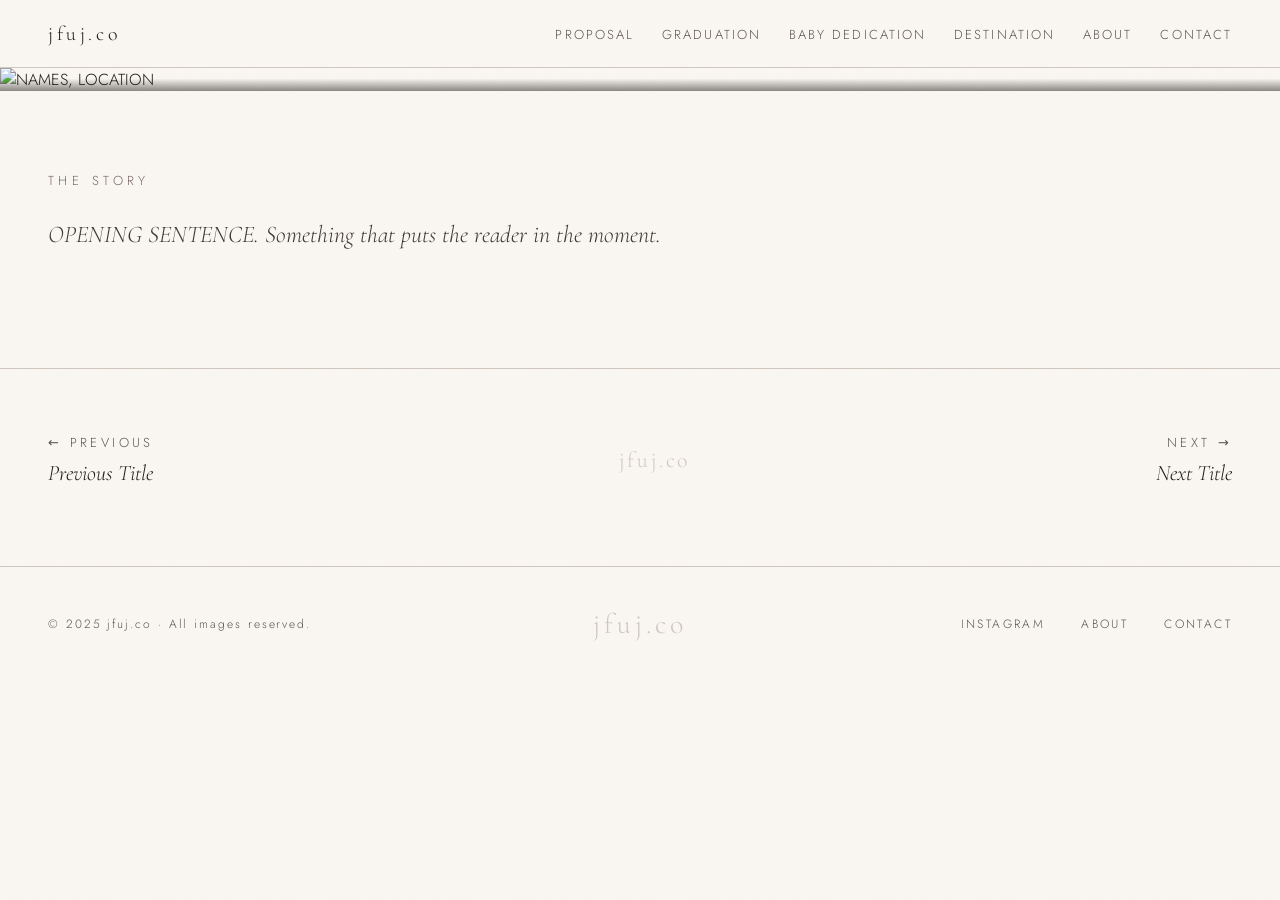
==== commit a5a7d4b2: "Modernize animations with blur-in reveals and bidirectional scroll triggers - Replace dated slow tra" ====
--- a/_story-template.html
+++ b/_story-template.html
@@ -201,7 +201,13 @@
     const reveals = document.querySelectorAll('.reveal');
     const observer = new IntersectionObserver(
         entries => entries.forEach(e => {
-            if (e.isIntersecting) { e.target.classList.add('visible'); observer.unobserve(e.target); }
+            if (e.isIntersecting) {
+                e.target.classList.add('visible');
+            } else {
+                e.target.style.transition = 'none';
+                e.target.classList.remove('visible');
+                requestAnimationFrame(() => { e.target.style.transition = ''; });
+            }
         }),
         { threshold: 0.06 }
     );
--- a/style.css
+++ b/style.css
@@ -62,22 +62,31 @@
 
 /* ─── Page entrance ─── */
 .page {
-    animation: rise 1.2s cubic-bezier(.16,1,.3,1) both;
+    animation: rise .45s ease both;
     padding-top: var(--nav-h);
 }
 
 @keyframes rise {
-    from { opacity: 0; transform: translateY(12px); }
+    from { opacity: 0; }
+    to   { opacity: 1; }
+}
+
+/* Hero element slide-up — used for staggered hero text */
+@keyframes slideUp {
+    from { opacity: 0; transform: translateY(20px); }
     to   { opacity: 1; transform: translateY(0); }
 }
 
 /* ─── Scroll reveal ─── */
 .reveal {
     opacity: 0;
-    transform: translateY(24px);
-    transition: opacity .9s ease, transform .9s cubic-bezier(.16,1,.3,1);
-}
-.reveal.visible { opacity: 1; transform: translateY(0); }
+    transform: translateY(28px);
+    filter: blur(5px);
+    transition: opacity .9s cubic-bezier(0.22, 1, 0.36, 1),
+                transform .9s cubic-bezier(0.22, 1, 0.36, 1),
+                filter .75s ease;
+}
+.reveal.visible { opacity: 1; transform: translateY(0); filter: blur(0); }
 
 /* ═══════════════════════════════════
    NAVIGATION
@@ -390,7 +399,7 @@
     width: 100%;
     height: auto;
     display: block;
-    transition: transform 1.8s cubic-bezier(.25,.46,.45,.94);
+    transition: transform .65s cubic-bezier(0.22, 1, 0.36, 1);
 }
 
 .ed-img:hover img {
@@ -465,7 +474,7 @@
     width: 100%;
     height: auto;
     display: block;
-    transition: transform 1.8s cubic-bezier(.25,.46,.45,.94);
+    transition: transform .65s cubic-bezier(0.22, 1, 0.36, 1);
 }
 
 .story-card:hover .story-card-img img { transform: scale(1.04); }
@@ -729,7 +738,7 @@
     width: 100%;
     height: auto;
     display: block;
-    transition: transform 1.8s cubic-bezier(.25,.46,.45,.94);
+    transition: transform .65s cubic-bezier(0.22, 1, 0.36, 1);
 }
 
 .essay-img:hover img {
@@ -1168,7 +1177,7 @@
 .gallery-item img {
     width: 100%;
     display: block;
-    transition: transform 1.8s cubic-bezier(.25,.46,.45,.94);
+    transition: transform .65s cubic-bezier(0.22, 1, 0.36, 1);
 }
 
 .gallery-item:hover img {
@@ -1265,7 +1274,7 @@
     width: 100%;
     height: auto;
     display: block;
-    transition: transform 1.8s cubic-bezier(.25,.46,.45,.94);
+    transition: transform .65s cubic-bezier(0.22, 1, 0.36, 1);
 }
 
 .portfolio-card:hover .portfolio-card-img img {
@@ -1307,3 +1316,18 @@
     .portfolio-grid { grid-template-columns: 1fr 1fr; gap: .75rem; }
     .gallery-grid { columns: 1; }
 }
+
+/* ═══════════════════════════════════
+   REDUCED MOTION
+═══════════════════════════════════ */
+@media (prefers-reduced-motion: reduce) {
+    .grain  { animation: none; }
+    .page   { animation: none; opacity: 1; }
+    .hero-scroll::after,
+    .home-hero-scroll::after { animation: none; }
+    .home-tag, .home-headline, .home-subline,
+    .home-hero-ghost, .home-hero-scroll { animation: none; opacity: 1; transform: none; }
+    .reveal { opacity: 1; transform: none; filter: none; transition: none; }
+    .ed-img img, .story-card-img img, .essay-img img,
+    .gallery-item img, .portfolio-card-img img { transition: none; }
+}
